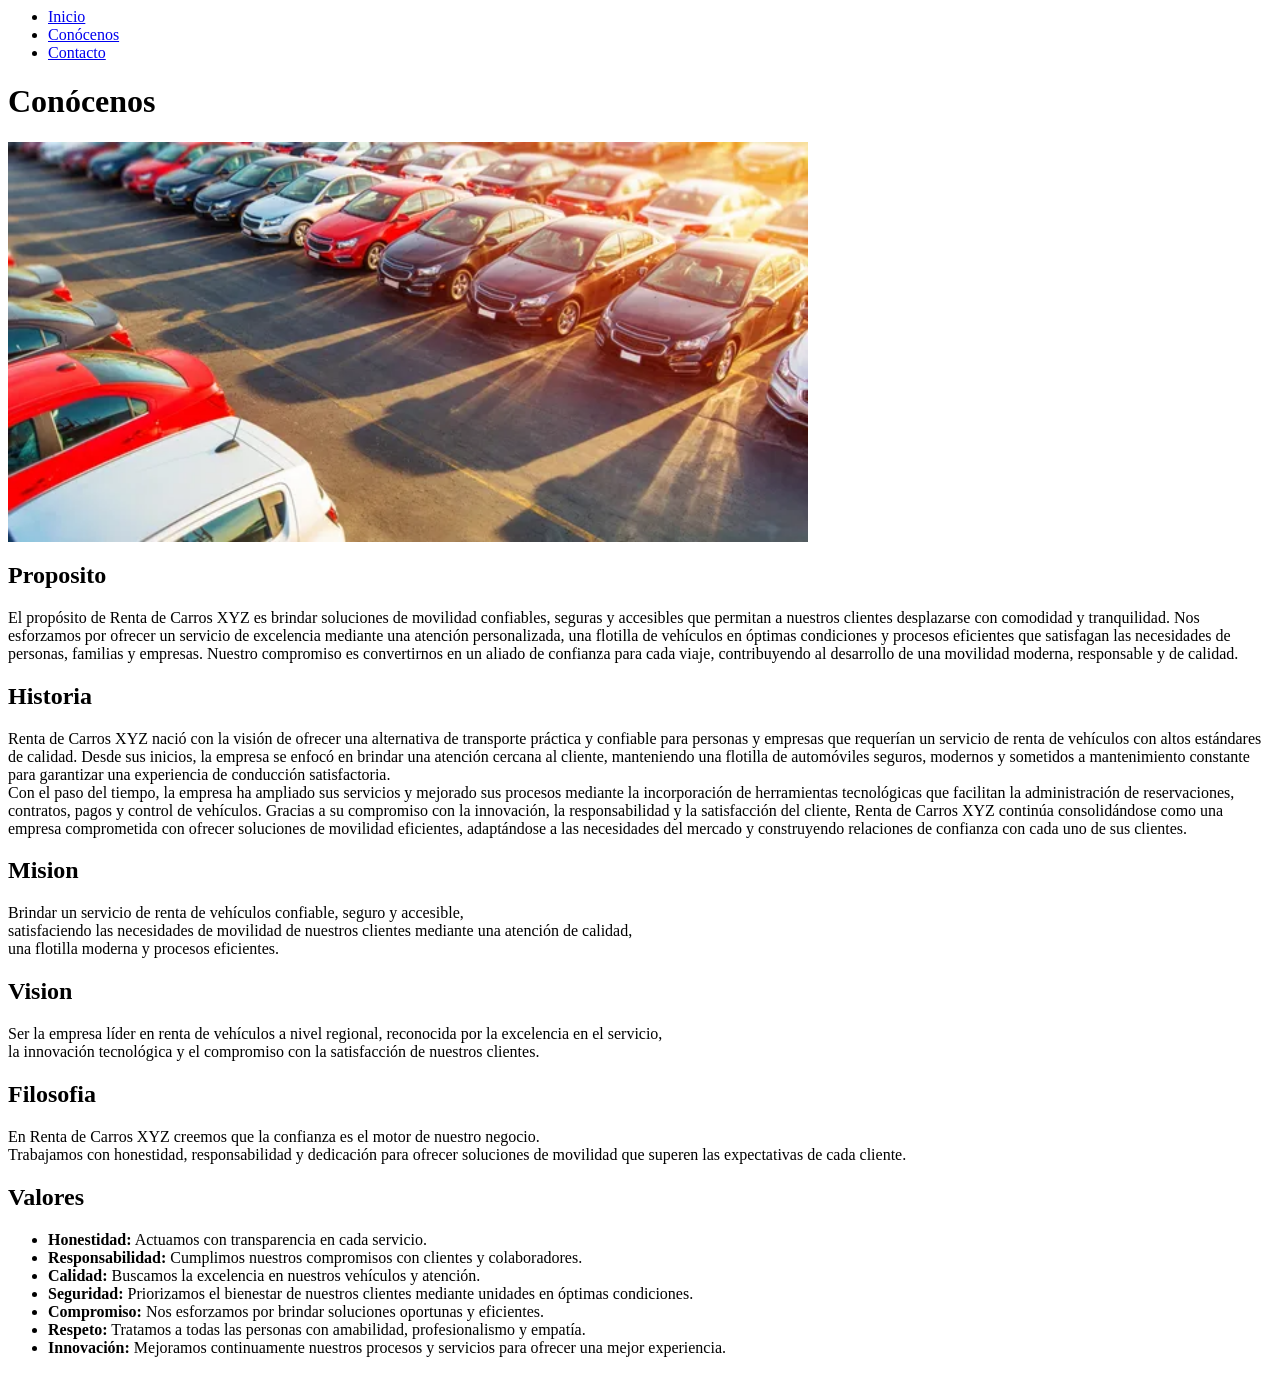
==== conocenos.html @ 7ada91bf "agregar cambios en conocenos" ====
<html>
    <header>
        <title>Conócenos</title>
        <nav>
            <ul>
                <li><a href="index.html">Inicio</a></li>
                <li><a href="#">Conócenos</a></li>
                <li><a href="contacto.html">Contacto</a></li>
            </ul>
        </nav>
    </header>
    <body>
        <head>
            <h1>Conócenos</h1>
            <img src="images/conocenos/conocenos_1.jpg" height="400px" width="800px"/>
        </head>
        <main>
            <section>
                <h2>Proposito</h2>
                <p>
                    El propósito de Renta de Carros XYZ es brindar soluciones de movilidad confiables, seguras y accesibles que permitan a nuestros clientes desplazarse con comodidad y tranquilidad. Nos esforzamos por ofrecer un servicio de excelencia mediante una atención personalizada, una flotilla de vehículos en óptimas condiciones y procesos eficientes que satisfagan las necesidades de personas, familias y empresas. Nuestro compromiso es convertirnos en un aliado de confianza para cada viaje, contribuyendo al desarrollo de una movilidad moderna, responsable y de calidad.
                </p>
            </section>
            <section>
                <h2>Historia</h2>
                <p>
                    Renta de Carros XYZ nació con la visión de ofrecer una alternativa de transporte práctica y confiable para personas y empresas que requerían un servicio de renta de vehículos con altos estándares de calidad. Desde sus inicios, la empresa se enfocó en brindar una atención cercana al cliente, manteniendo una flotilla de automóviles seguros, modernos y sometidos a mantenimiento constante para garantizar una experiencia de conducción satisfactoria.<br>
                    Con el paso del tiempo, la empresa ha ampliado sus servicios y mejorado sus procesos mediante la incorporación de herramientas tecnológicas que facilitan la administración de reservaciones, contratos, pagos y control de vehículos. Gracias a su compromiso con la innovación, la responsabilidad y la satisfacción del cliente, Renta de Carros XYZ continúa consolidándose como una empresa comprometida con ofrecer soluciones de movilidad eficientes, adaptándose a las necesidades del mercado y construyendo relaciones de confianza con cada uno de sus clientes.
                </p>
            </section>
            <section>
                <h2>Mision</h2>
                <p>
                    Brindar un servicio de renta de vehículos confiable, seguro y accesible,<br> satisfaciendo las necesidades de movilidad de nuestros clientes mediante una atención de calidad,<br> una flotilla moderna y procesos eficientes.
                </p>
            </section>

            <section>
                <h2>
                    Vision
                </h2>
                <p>
                    Ser la empresa líder en renta de vehículos a nivel regional, reconocida por la excelencia en el servicio,<br> la innovación tecnológica y el compromiso con la satisfacción de nuestros clientes.
                </p>
            </section>

            <section>
                <h2>
                    Filosofia
                </h2>
                <p>
                    En Renta de Carros XYZ creemos que la confianza es el motor de nuestro negocio.<br> Trabajamos con honestidad, responsabilidad y dedicación para ofrecer soluciones de movilidad que superen las expectativas de cada cliente.
                </p>
            </section>

            <section>
                <h2>Valores</h2>
                <p>
                    <ul>
                        <li>
                            <strong>Honestidad:</strong>
                             Actuamos con transparencia en cada servicio.
                        </li>
                        <li>
                            <strong>Responsabilidad:</strong>
                             Cumplimos nuestros compromisos con clientes y colaboradores.
                        </li>
                        <li>
                            <strong>Calidad:</strong>
                             Buscamos la excelencia en nuestros vehículos y atención.
                        </li>
                        <li>
                            <strong>Seguridad:</strong>
                             Priorizamos el bienestar de nuestros clientes mediante unidades en óptimas condiciones.
                        </li>
                        <li>
                            <strong>Compromiso:</strong>
                             Nos esforzamos por brindar soluciones oportunas y eficientes.
                        </li>
                        <li>
                            <strong>Respeto:</strong>
                             Tratamos a todas las personas con amabilidad, profesionalismo y empatía.
                        </li>
                        <li>
                            <strong>Innovación:</strong>
                             Mejoramos continuamente nuestros procesos y servicios para ofrecer una mejor experiencia.
                        </li>
                    </ul>
                </p>
            </section>
        </main>
        <footer>

        </footer>
    </body>
</html>
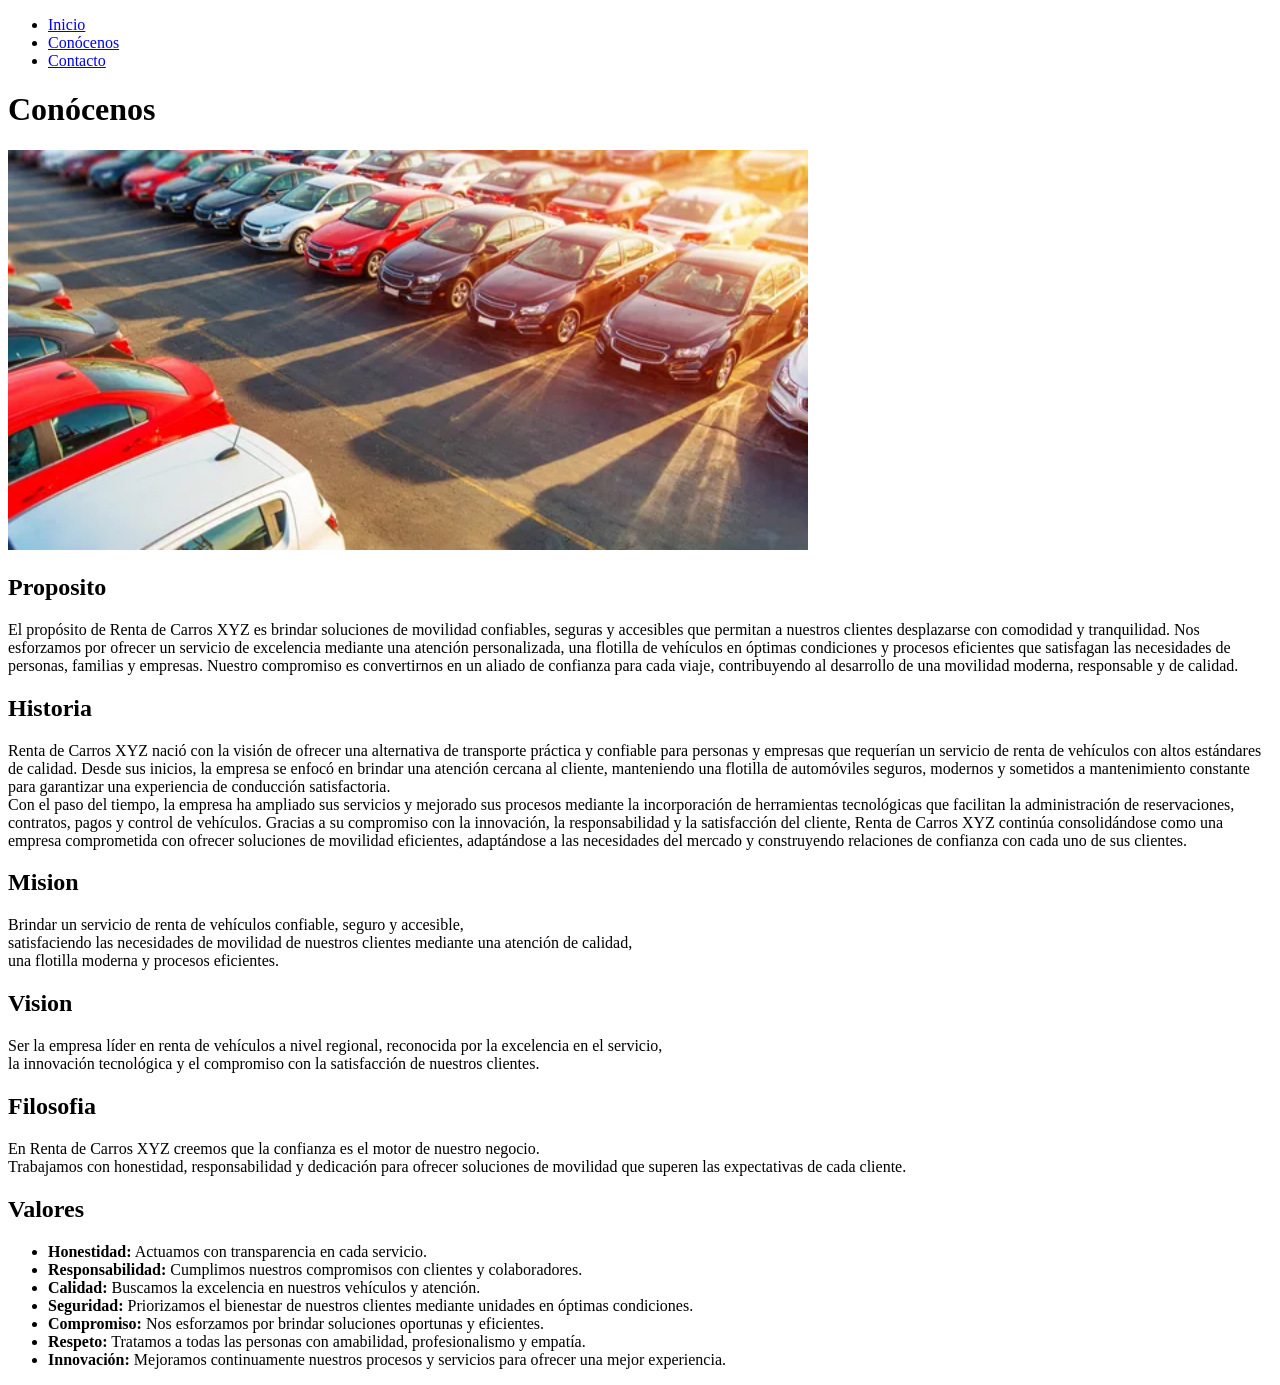
==== commit e339cd51: "agregar cambios finales feature1/U2A1" ====
--- a/conocenos.html
+++ b/conocenos.html
@@ -1,5 +1,7 @@
-<html>
+<!DOCTYPE html>
+<html lang="es">
     <header>
+        <meta charset="UTF-8">
         <title>Conócenos</title>
         <nav>
             <ul>
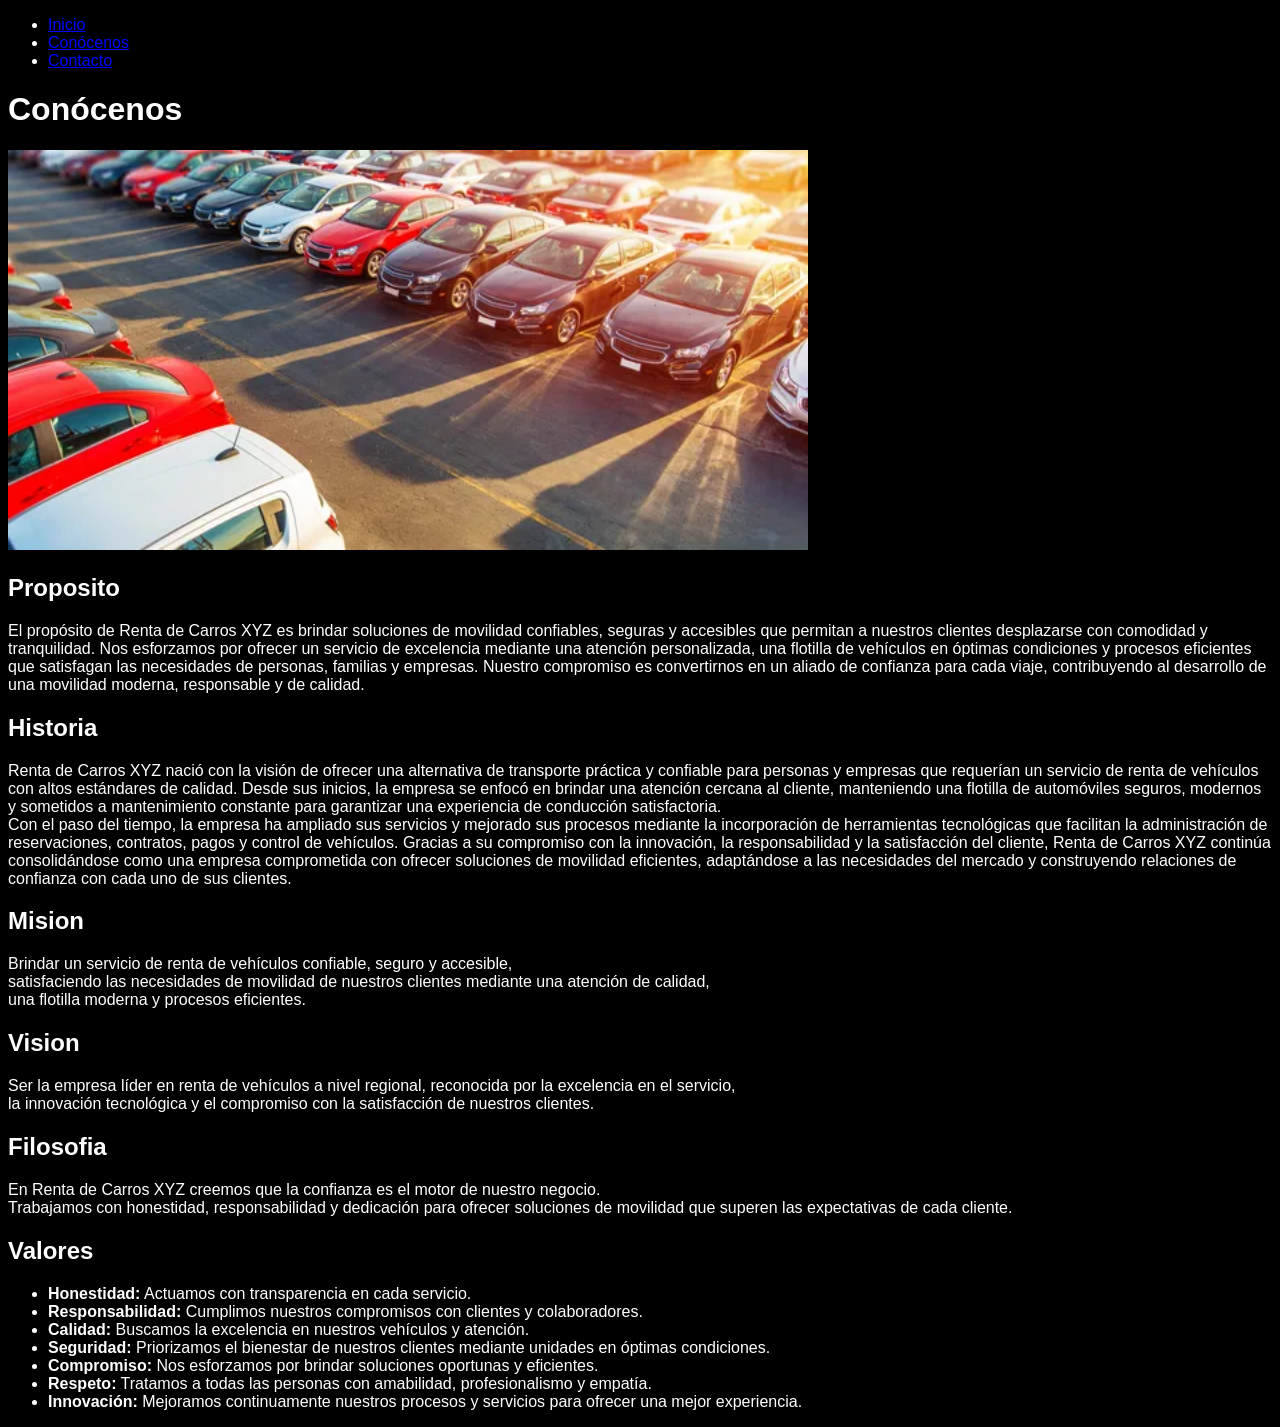
==== commit 3fad4eb0: "agregar cambios de colores,letras ,fondo y tipografia" ====
--- a/conocenos.html
+++ b/conocenos.html
@@ -2,6 +2,7 @@
 <html lang="es">
     <header>
         <meta charset="UTF-8">
+        <link rel="stylesheet" href="css/style.css">
         <title>Conócenos</title>
         <nav>
             <ul>
--- a/css/style.css
+++ b/css/style.css
@@ -0,0 +1,15 @@
+* {
+    color: white;
+    background-color: black;
+    font-family: 'Lucida Sans', 'Lucida Sans Regular', 'Lucida Grande', 'Lucida Sans Unicode', Geneva, Verdana, sans-serif
+}
+a {
+    color:blue;
+}
+a:active{
+    color:blue;
+}
+
+a:hover{
+    color:cyan;
+}
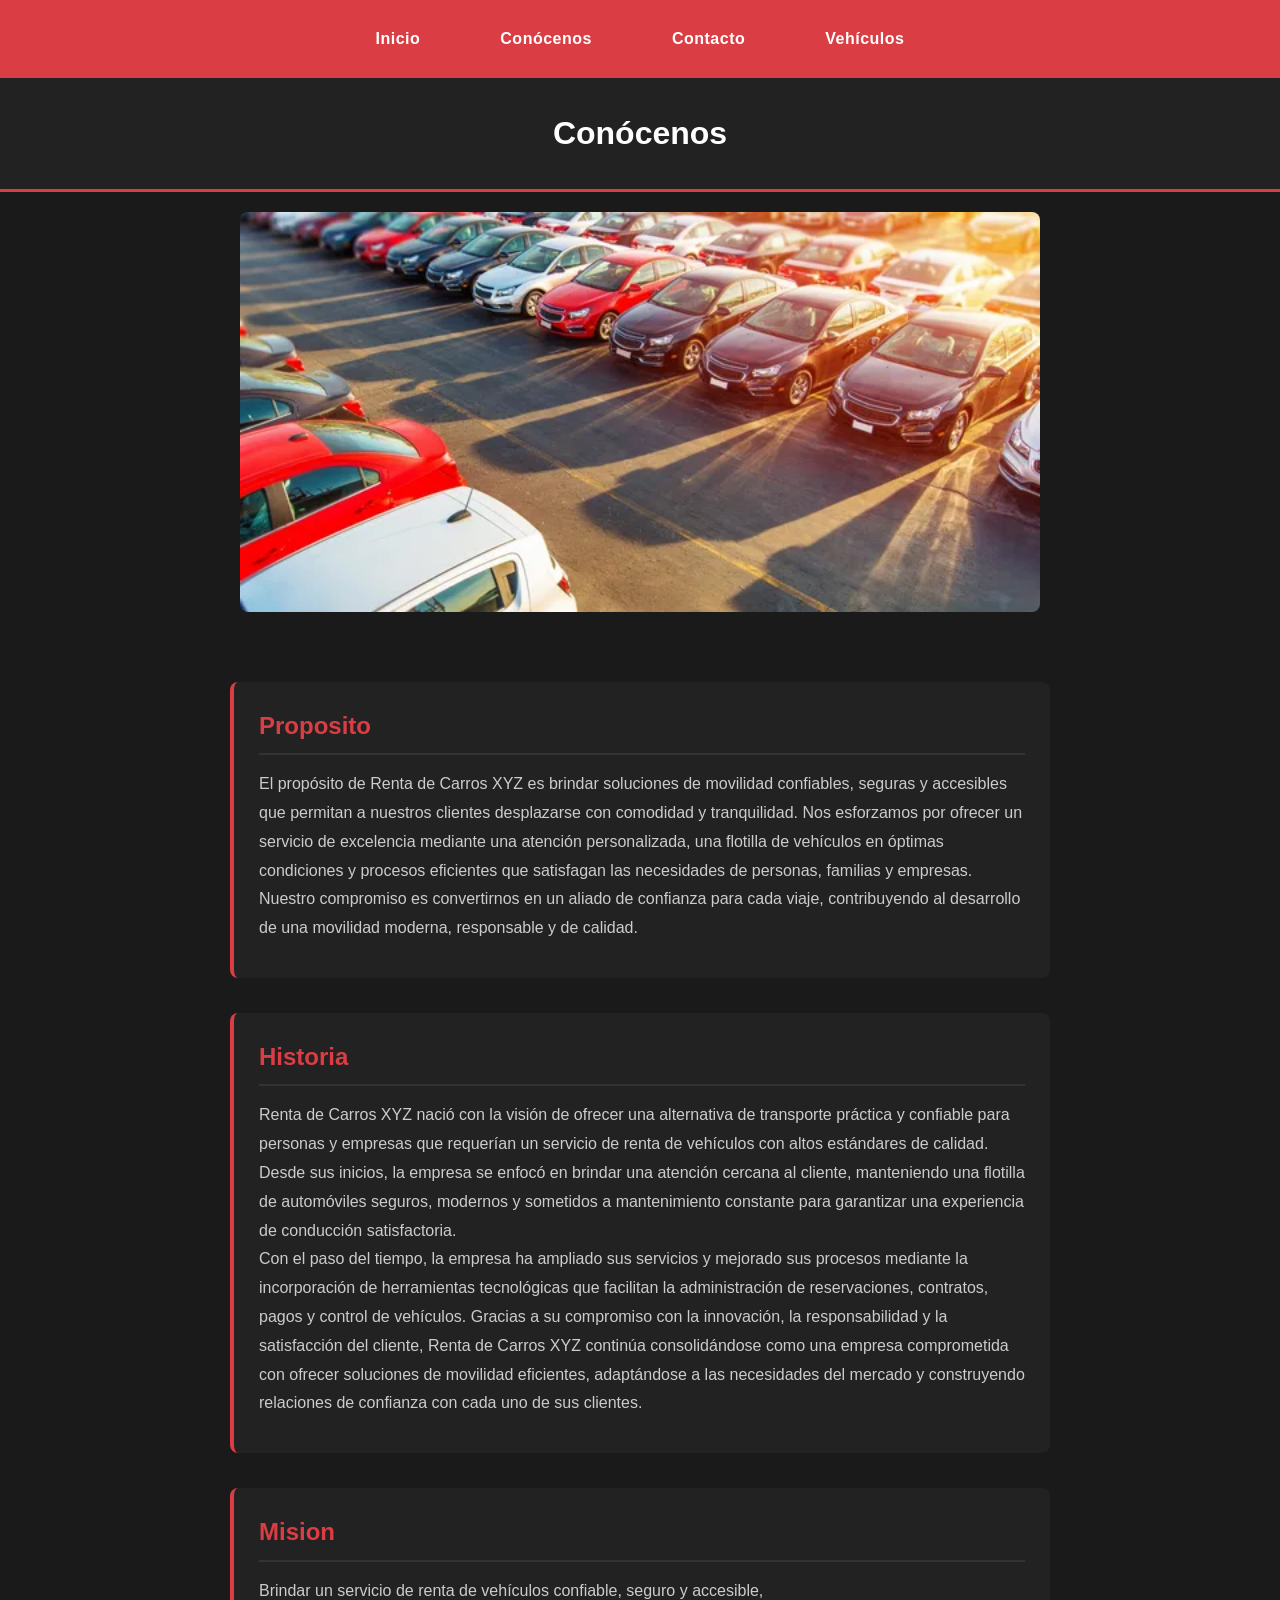
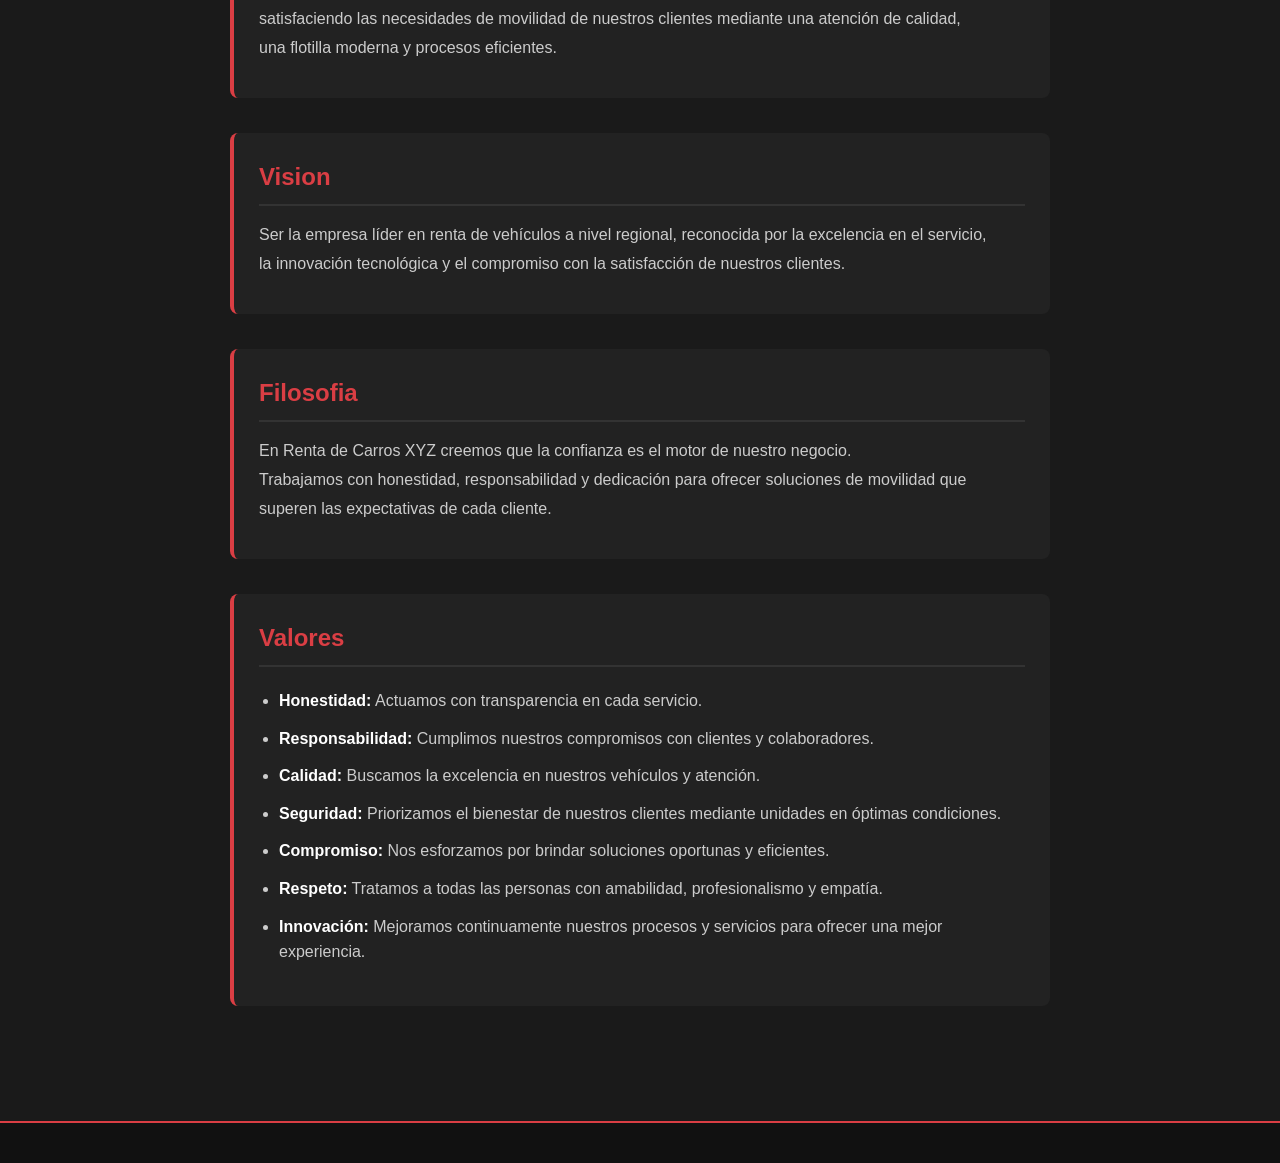
==== commit d6456e39: "Merge pull request #5 from MoisesAntonioBalderasLopez/main agregar cambios de vehiculos" ====
--- a/conocenos.html
+++ b/conocenos.html
@@ -9,6 +9,7 @@
                 <li><a href="index.html">Inicio</a></li>
                 <li><a href="#">Conócenos</a></li>
                 <li><a href="contacto.html">Contacto</a></li>
+                <li><a href="vehiculos.html">Vehículos</a></li>
             </ul>
         </nav>
     </header>
--- a/css/style.css
+++ b/css/style.css
@@ -1,15 +1,229 @@
 * {
+    margin: 0;
+    padding: 0;
+    box-sizing: border-box;
+}
+
+body {
+    background-color: #1a1a1a;
+    color: #f0f0f0;
+    font-family: 'Segoe UI', Tahoma, Geneva, Verdana, sans-serif;
+    line-height: 1.6;
+}
+
+nav {
+    background-color: #DA3E44;
+    padding: 15px 20px;
+}
+
+ul {
+    padding: 0;
+    margin: 0;
+    display: flex;
+    gap: 40px;
+    justify-content: center;
+    list-style: none;
+}
+
+li {
+    list-style-type: none;
+    padding: 8px 15px;
+}
+
+a {
     color: white;
-    background-color: black;
-    font-family: 'Lucida Sans', 'Lucida Sans Regular', 'Lucida Grande', 'Lucida Sans Unicode', Geneva, Verdana, sans-serif
-}
-a {
-    color:blue;
-}
-a:active{
-    color:blue;
-}
-
-a:hover{
-    color:cyan;
+    text-decoration: none;
+    font-weight: bold;
+    letter-spacing: 0.5px;
+    transition: color 0.3s ease;
+}
+
+a:hover {
+    color: #ffcccc;
+}
+
+a:active {
+    color: #ff9999;
+}
+
+h1 {
+    text-align: center;
+    padding: 30px 20px;
+    font-size: 2em;
+    color: #ffffff;
+    background-color: #222222;
+    border-bottom: 3px solid #DA3E44;
+}
+
+h2 {
+    color: #DA3E44;
+    font-size: 1.5em;
+    margin-bottom: 15px;
+    padding-bottom: 8px;
+    border-bottom: 2px solid #333333;
+}
+
+main {
+    max-width: 900px;
+    margin: 0 auto;
+    padding: 40px 30px;
+}
+
+section {
+    margin-bottom: 35px;
+    padding: 25px;
+    background-color: #222222;
+    border-radius: 8px;
+    border-left: 4px solid #DA3E44;
+}
+
+p {
+    color: #cccccc;
+    line-height: 1.8;
+    margin-bottom: 10px;
+}
+
+section ul {
+    display: block;
+    padding-left: 20px;
+    margin-top: 10px;
+}
+
+section li {
+    padding: 6px 0;
+    color: #cccccc;
+    list-style-type: disc;
+}
+
+img {
+    display: block;
+    margin: 20px auto;
+    max-width: 100%;
+    height: auto;
+    border-radius: 8px;
+}
+
+strong {
+    color: #ffffff;
+}
+
+footer {
+    background-color: #111111;
+    padding: 20px;
+    text-align: center;
+    border-top: 2px solid #DA3E44;
+    margin-top: 30px;
+}
+
+fieldset {
+    border: 1px solid #444444;
+    border-radius: 8px;
+    padding: 25px;
+    background-color: #2a2a2a;
+}
+
+label {
+    color: #f0f0f0;
+    font-weight: bold;
+    font-size: 0.95em;
+}
+
+input,
+textarea {
+    width: 100%;
+    max-width: 450px;
+    padding: 12px 15px;
+    margin-top: 8px;
+    border: 1px solid #555555;
+    border-radius: 6px;
+    background-color: #333333;
+    color: #f0f0f0;
+    font-family: inherit;
+    font-size: 1em;
+    transition: border-color 0.3s ease;
+}
+
+input:focus,
+textarea:focus {
+    outline: none;
+    border-color: #DA3E44;
+}
+
+textarea {
+    min-height: 120px;
+    resize: vertical;
+}
+
+button {
+    background-color: #DA3E44;
+    color: white;
+    padding: 12px 30px;
+    border: none;
+    border-radius: 6px;
+    cursor: pointer;
+    font-weight: bold;
+    font-size: 1em;
+    margin-top: 15px;
+    transition: background-color 0.3s ease;
+}
+
+button:hover {
+    background-color: #c0353a;
+}
+
+form div {
+    margin-bottom: 15px;
+}
+
+@media (max-width: 768px) {
+    ul {
+        flex-direction: column;
+        gap: 5px;
+        align-items: center;
+    }
+
+    li {
+        padding: 6px 10px;
+    }
+
+    h1 {
+        font-size: 1.5em;
+        padding: 20px 15px;
+    }
+
+    h2 {
+        font-size: 1.2em;
+    }
+
+    main {
+        padding: 20px 15px;
+    }
+
+    section {
+        padding: 15px;
+        margin-bottom: 20px;
+    }
+
+    input,
+    textarea {
+        max-width: 100%;
+    }
+
+    fieldset {
+        padding: 15px;
+    }
+}
+
+@media (min-width: 769px) {
+    nav {
+        padding: 18px 40px;
+    }
+
+    ul {
+        gap: 50px;
+    }
+
+    main {
+        padding: 50px 40px;
+    }
 }
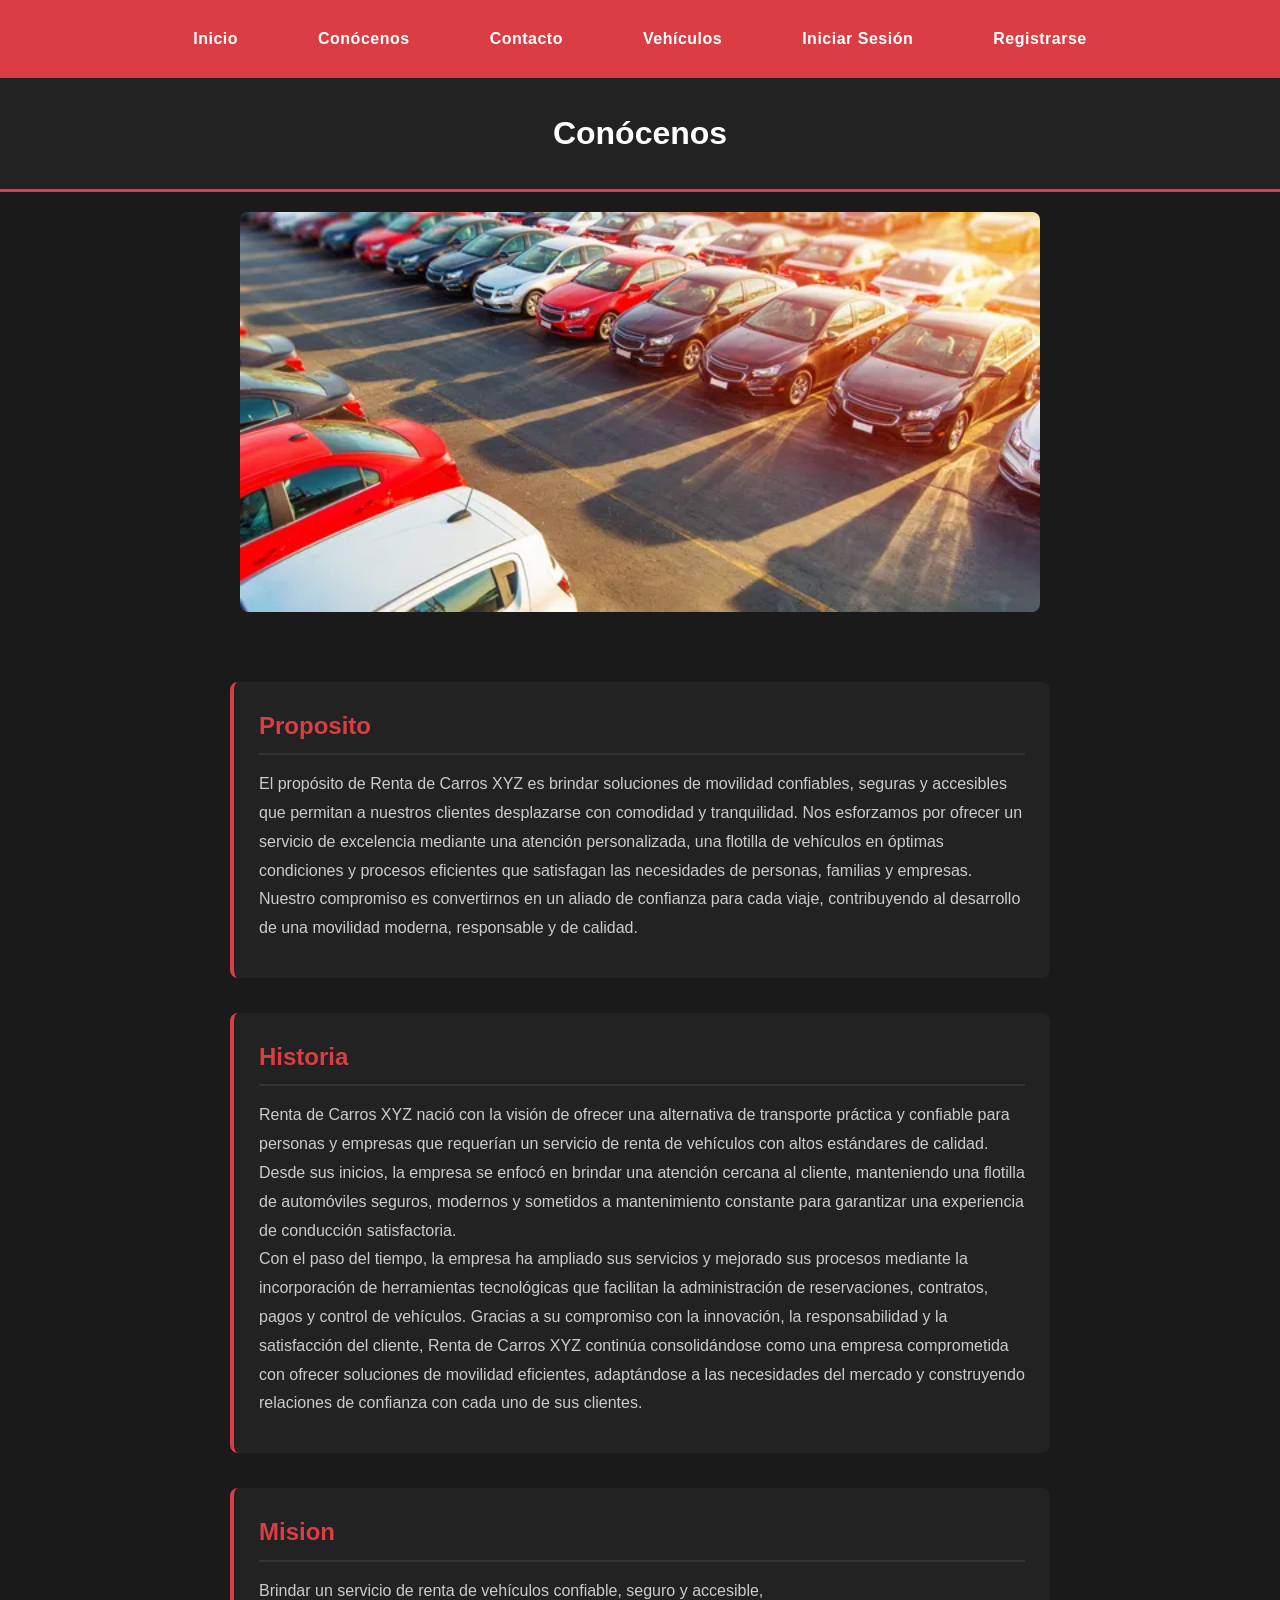
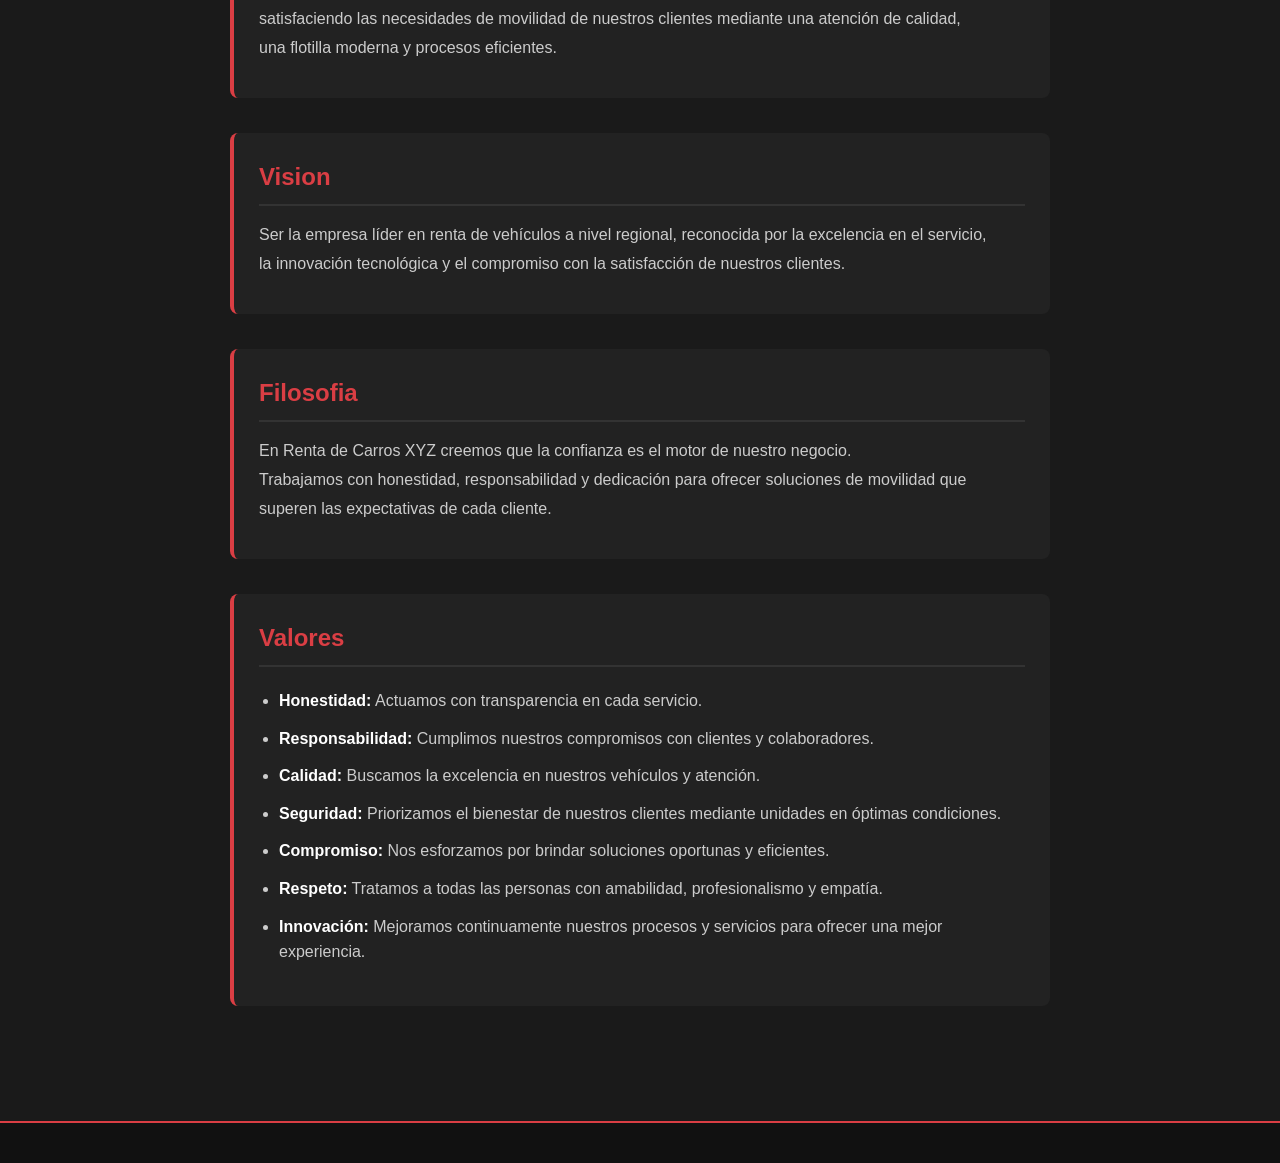
==== commit 75878bca: "Merge pull request #6 from MoisesAntonioBalderasLopez/main agregar cambios login y registro" ====
--- a/conocenos.html
+++ b/conocenos.html
@@ -10,6 +10,8 @@
                 <li><a href="#">Conócenos</a></li>
                 <li><a href="contacto.html">Contacto</a></li>
                 <li><a href="vehiculos.html">Vehículos</a></li>
+                <li><a href="login.php">Iniciar Sesión</a></li>
+                <li><a href="registro.php">Registrarse</a></li>
             </ul>
         </nav>
     </header>
--- a/css/style.css
+++ b/css/style.css
@@ -226,4 +226,22 @@
     main {
         padding: 50px 40px;
     }
+}
+
+.mensaje-error {
+    color: #ff6b6b;
+    background-color: #2a1a1a;
+    border: 1px solid #DA3E44;
+    border-radius: 6px;
+    padding: 12px 15px;
+    margin-bottom: 15px;
+}
+
+.mensaje-exito {
+    color: #6bff6b;
+    background-color: #1a2a1a;
+    border: 1px solid #4CAF50;
+    border-radius: 6px;
+    padding: 12px 15px;
+    margin-bottom: 15px;
 }
